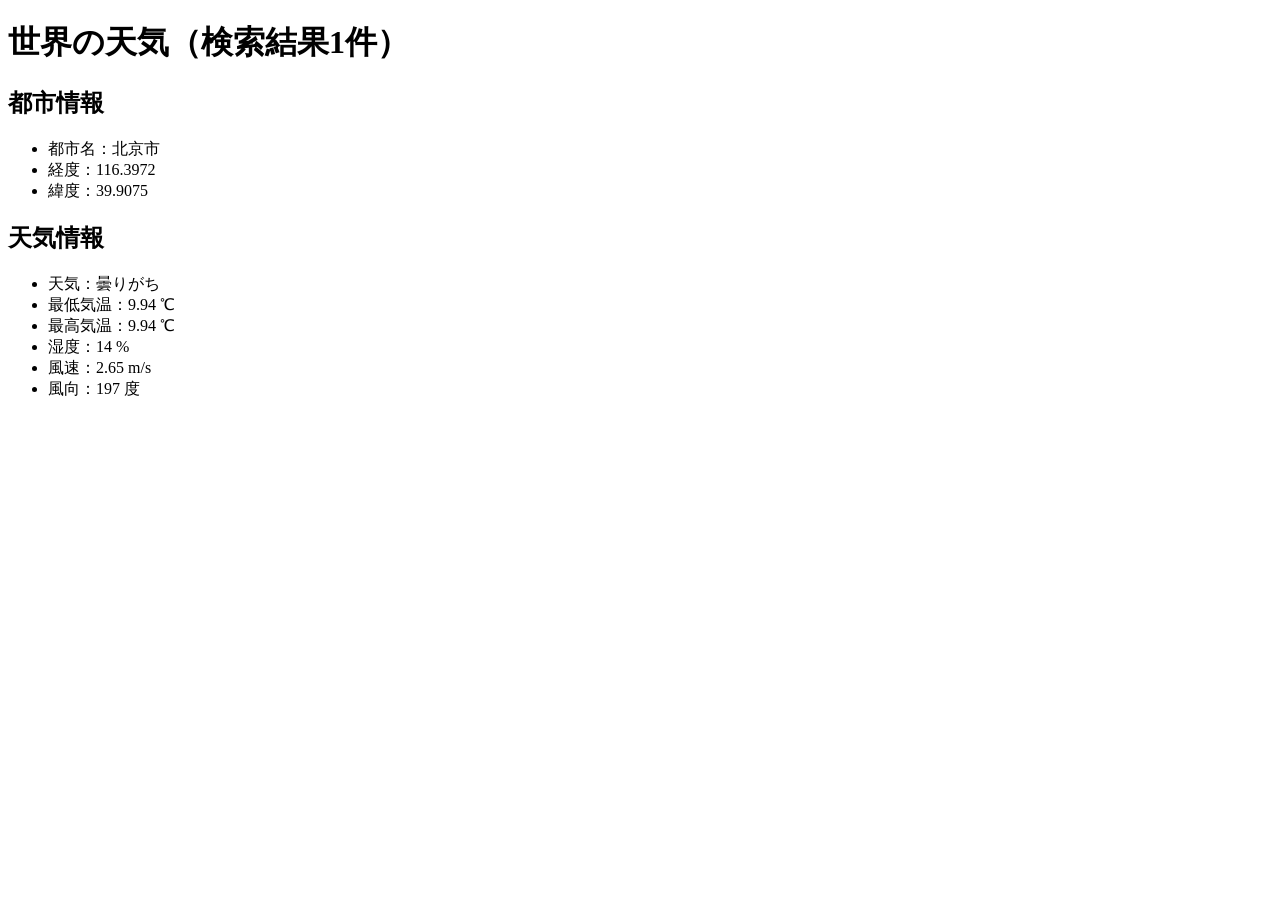
==== project.html @ 8272cafd "第2回課題" ====
<!-- 課題1-4: プロジェクト課題の検索結果を表示する HTML をここに記述してください．-->
 <!DOCTYPE html>
<html lang="ja">
<head>
    <meta charset="UTF-8">
    <title>世界の天気</title>
</head>
<body>

    <h1>世界の天気（検索結果1件）</h1>

    <h2>都市情報</h2>
    <ul>
        <li>都市名：北京市</li>
        <li>経度：116.3972</li>
        <li>緯度：39.9075</li>
    </ul>

    <h2>天気情報</h2>
    <ul>
        <li>天気：曇りがち</li>
        <li>最低気温：9.94 ℃</li>
        <li>最高気温：9.94 ℃</li>
        <li>湿度：14 %</li>
        <li>風速：2.65 m/s</li>
        <li>風向：197 度</li>
    </ul>

</body>
</html>
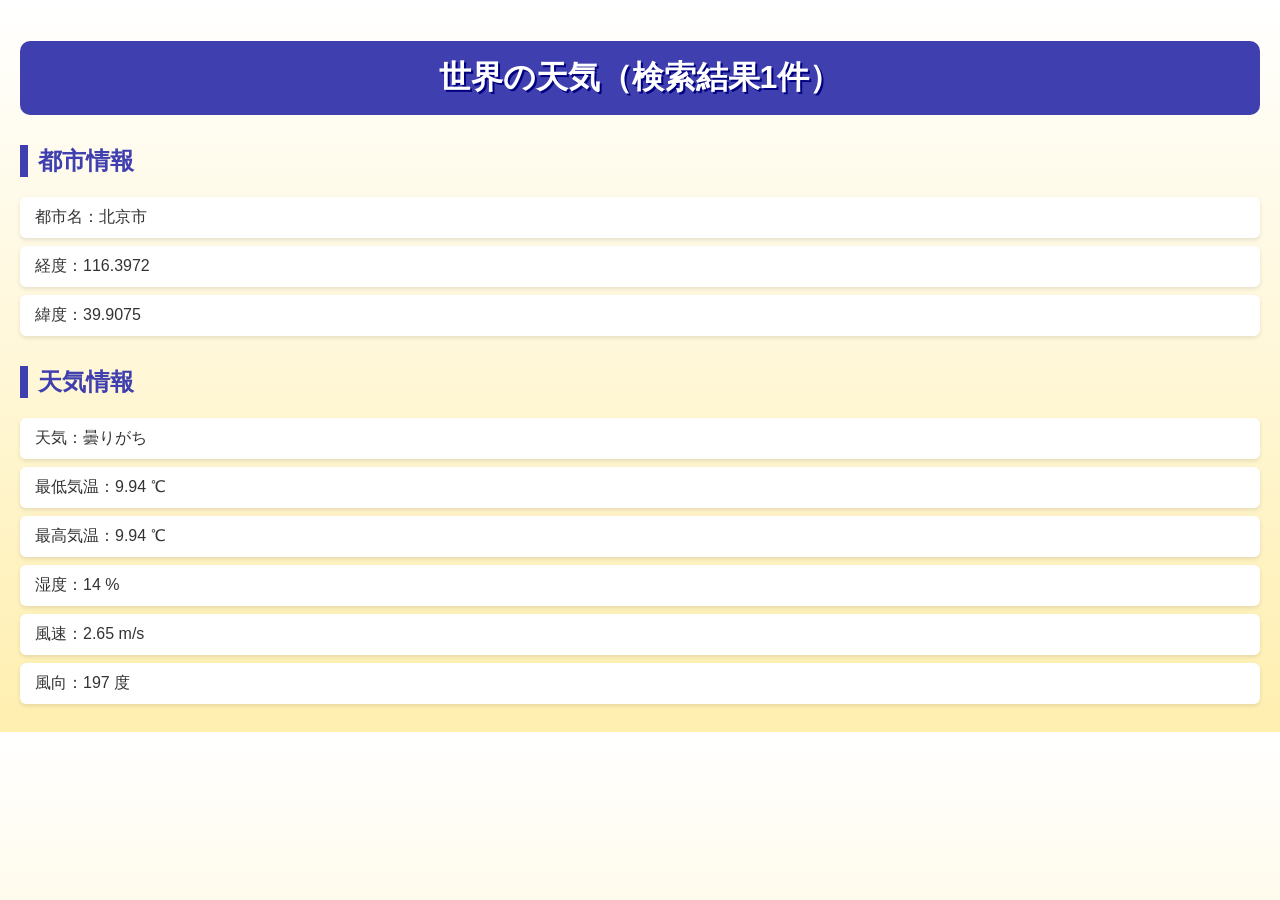
==== commit 7a629b3c: "第2回提出課題" ====
--- a/project.html
+++ b/project.html
@@ -4,6 +4,7 @@
 <head>
     <meta charset="UTF-8">
     <title>世界の天気</title>
+    <link rel="stylesheet" href="project.css">
 </head>
 <body>
 
--- a/project.css
+++ b/project.css
@@ -0,0 +1,47 @@
+body {
+  font-family: "Segoe UI", "Hiragino Kaku Gothic ProN", Meiryo, sans-serif;
+  background: linear-gradient(to bottom, #ffffff 0%, #ffefaf 100%);
+  margin: 0;
+  padding: 20px;
+  color: #333;
+}
+
+h1 {
+  text-align: center;
+  color: #ffffff;
+  background-color: #3f3faf;
+  padding: 15px;
+  border-radius: 10px;
+  text-shadow: 2px 2px navy;
+}
+
+h2 {
+  color: #3f3faf;
+  border-left: 8px solid #3f3faf;
+  padding-left: 10px;
+  margin-top: 30px;
+}
+
+ul {
+  list-style: none;
+  padding: 0;
+  margin: 10px 0 0 0;
+}
+
+li {
+  background-color: #ffffff;
+  margin-bottom: 8px;
+  padding: 10px 15px;
+  border-radius: 6px;
+  box-shadow: 0 2px 4px rgba(0,0,0,0.1);
+}
+
+@media (max-width: 600px) {
+  body {
+    padding: 10px;
+  }
+
+  h1 {
+    font-size: 1.5em;
+  }
+}
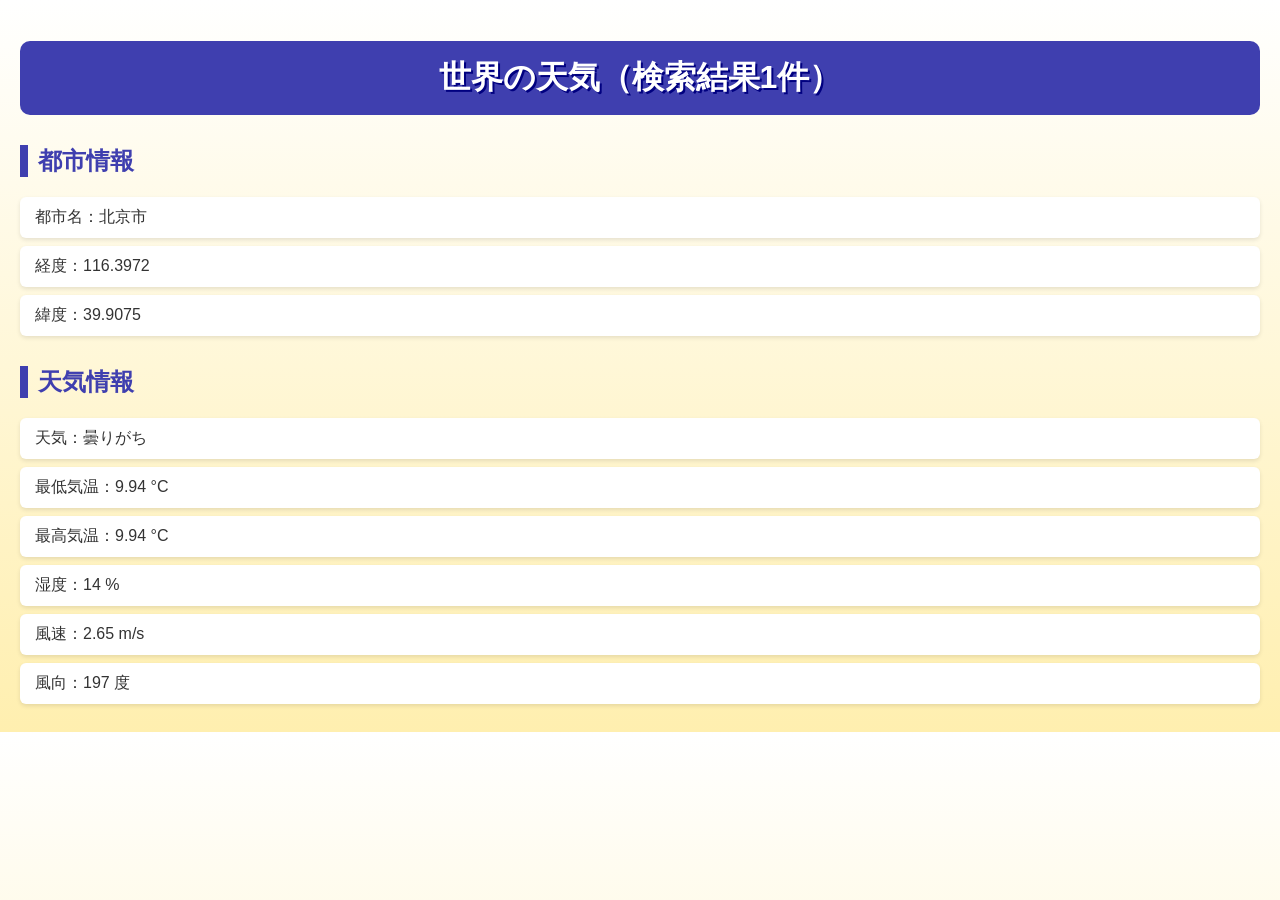
==== commit aca9b5d6: "atk" ====
--- a/project.html
+++ b/project.html
@@ -5,9 +5,9 @@
     <meta charset="UTF-8">
     <title>世界の天気</title>
     <link rel="stylesheet" href="project.css">
+    <script src="weather.js" defer></script>
 </head>
 <body>
-
     <h1>世界の天気（検索結果1件）</h1>
 
     <h2>都市情報</h2>
@@ -16,17 +16,15 @@
         <li>経度：116.3972</li>
         <li>緯度：39.9075</li>
     </ul>
-
     <h2>天気情報</h2>
     <ul>
         <li>天気：曇りがち</li>
-        <li>最低気温：9.94 ℃</li>
-        <li>最高気温：9.94 ℃</li>
+        <li>最低気温：9.94 °C</li>
+        <li>最高気温：9.94 °C</li>
         <li>湿度：14 %</li>
         <li>風速：2.65 m/s</li>
         <li>風向：197 度</li>
     </ul>
-
 </body>
 </html>
 
